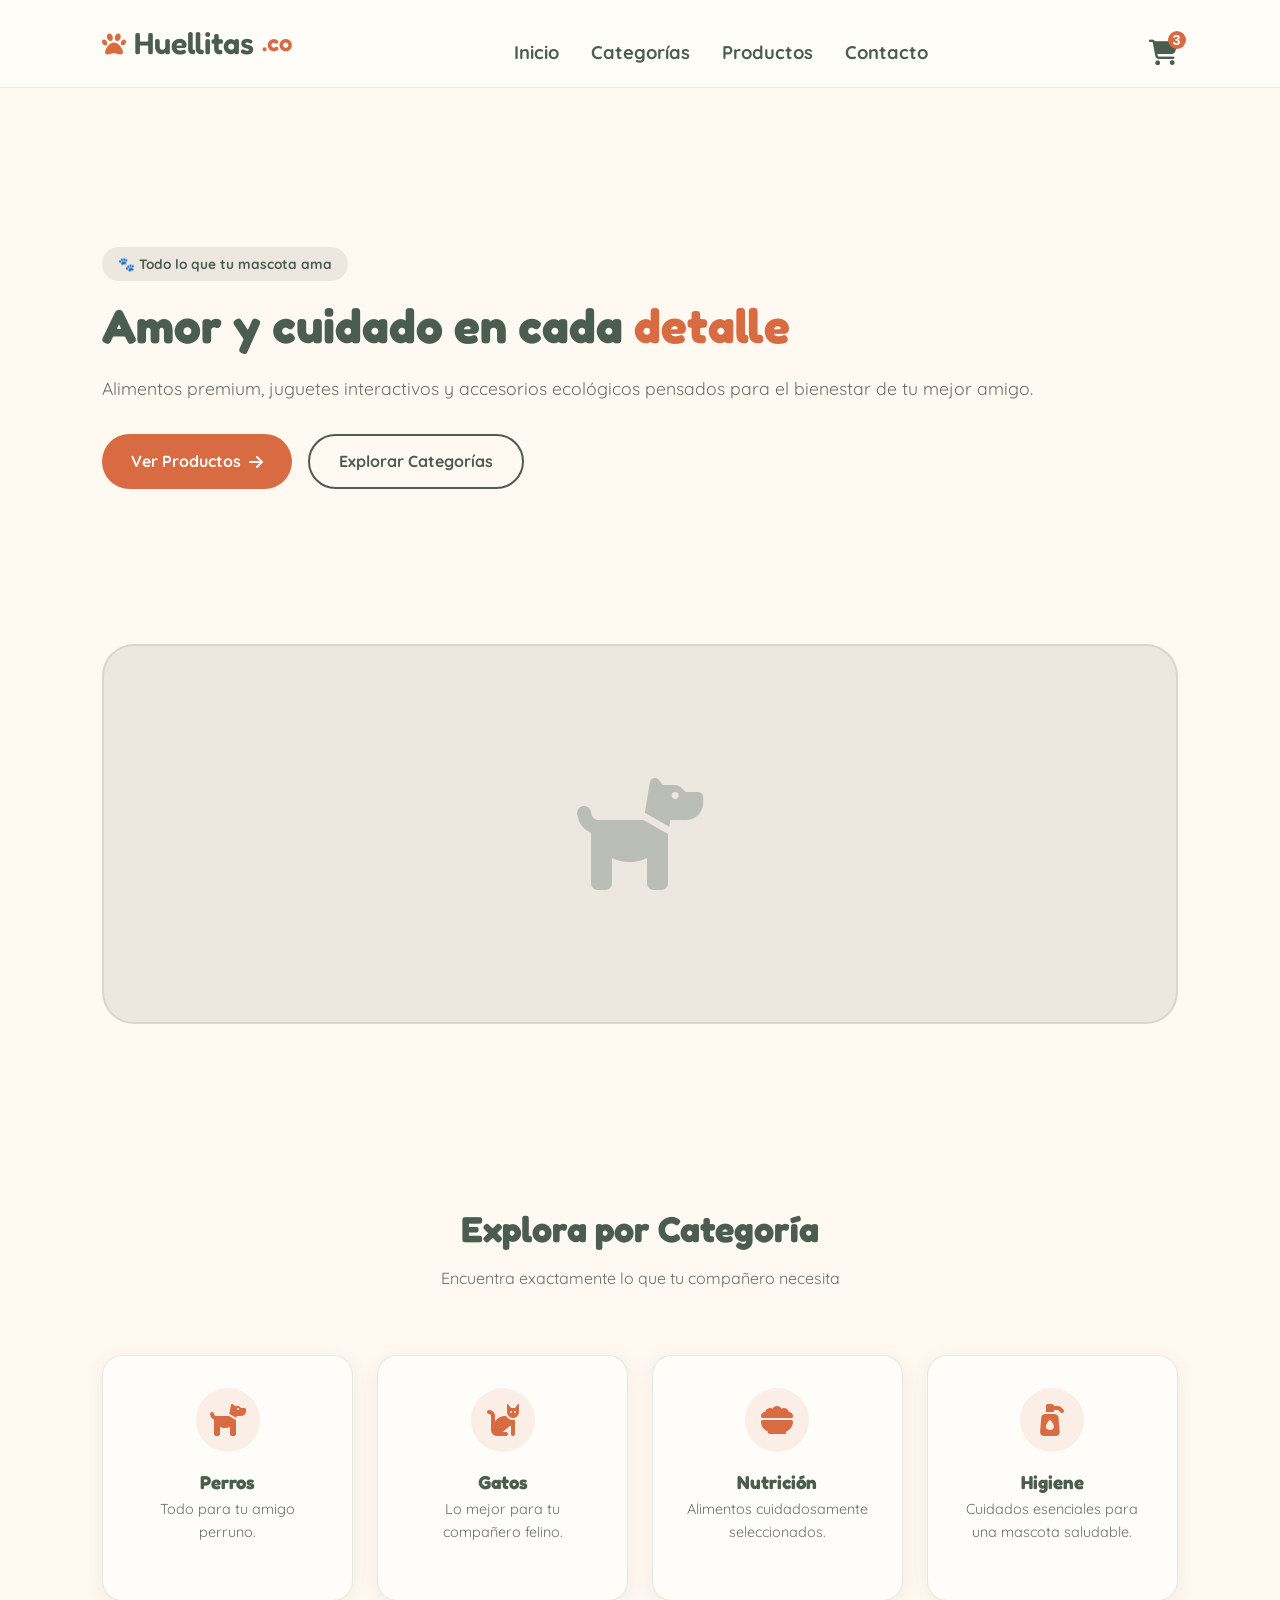
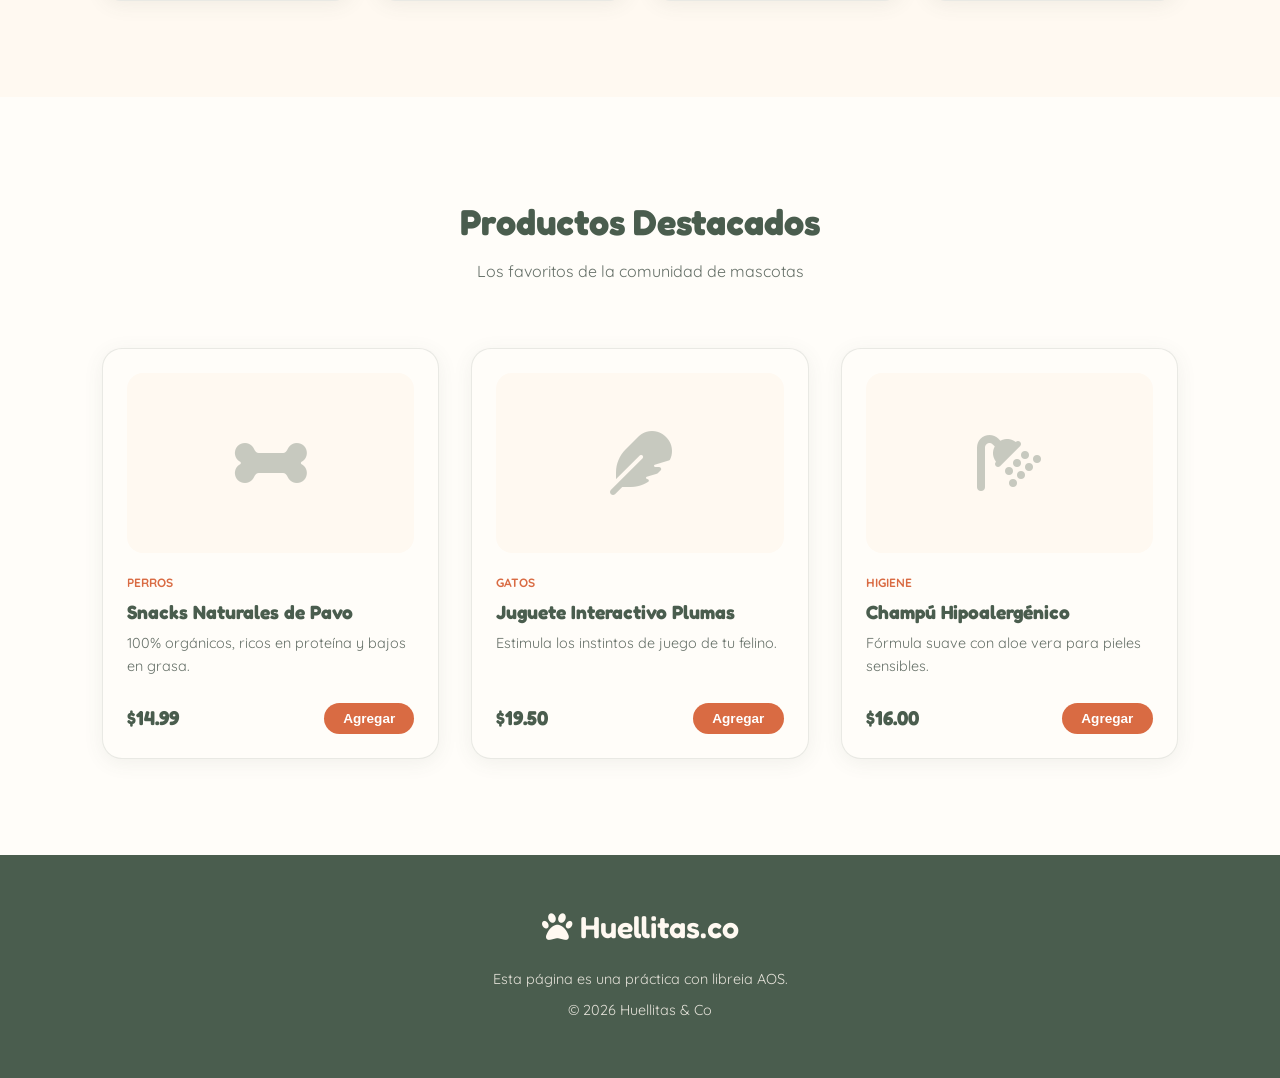
==== tienda-mascotas/index.html @ 658740fb "Aplicación de Librería AOS Práctica web desarrollada con HTML, CSS y JavaScript para aprender e impl" ====
<!DOCTYPE html>
<html lang="es">

<head>
    <meta charset="UTF-8" />
    <meta name="viewport" content="width=device-width, initial-scale=1.0" />
    <title>Huellitas & Co. | Tienda de Mascotas</title>

    <!-- Google Fonts & FontAwesome -->
    <link rel="preconnect" href="https://fonts.googleapis.com">
    <link rel="preconnect" href="https://fonts.gstatic.com" crossorigin>
    <link
        href="https://fonts.googleapis.com/css2?family=Fredoka:wght@400;600;700&family=Quicksand:wght@400;500;600;700&display=swap"
        rel="stylesheet">
    <link rel="stylesheet" href="https://cdnjs.cloudflare.com/ajax/libs/font-awesome/6.4.0/css/all.min.css">

    <!-- AOS CSS -->
    <link rel="stylesheet" href="https://unpkg.com/aos@next/dist/aos.css" />

    <!-- Estilos CSS Puros -->
    <link rel="stylesheet" href="./style.css" />
</head>

<body>

    <!-- Navbar -->
    <nav class="navbar">
        <a href="#" class="logo">
            <i class="fa-solid fa-paw logo-accent"></i>
            Huellitas<span class="logo-accent">.co</span>
        </a>

        <ul class="nav-links">
            <li><a href="#inicio">Inicio</a></li>
            <li><a href="#categorias">Categorías</a></li>
            <li><a href="#productos">Productos</a></li>
            <li><a href="#contacto">Contacto</a></li>
        </ul>

        <button class="cart-btn" aria-label="Carrito de compras">
            <i class="fa-solid fa-cart-shopping"></i>
            <span class="cart-badge">3</span>
        </button>
    </nav>

    <!-- Hero Section -->
    <header id="inicio" class="hero">
        <div class="hero-text" data-aos="fade-down" data-aos-duration="1000">
            <span class="hero-badge">🐾 Todo lo que tu mascota ama</span>
            <h1>Amor y cuidado en cada <span class="text-highlight">detalle</span></h1>
            <p>Alimentos premium, juguetes interactivos y accesorios ecológicos pensados para el bienestar de tu mejor
                amigo.</p>
            <div class="hero-buttons">
                <a href="#productos" class="btn btn-primary">Ver Productos <i class="fa-solid fa-arrow-right"></i></a>
                <a href="#categorias" class="btn btn-secondary">Explorar Categorías</a>
            </div>
        </div>

        <div class="hero-media" data-aos="fade-up" data-aos-duration="1000" data-aos-delay="200">
            <i class="fa-solid fa-dog hero-icon"></i>
        </div>
    </header>

    <!-- Categorías -->
    <section id="categorias" class="section">
        <header class="section-header" data-aos="fade-up">
            <h2>Explora por Categoría</h2>
            <p>Encuentra exactamente lo que tu compañero necesita</p>
        </header>

        <div class="categories-grid">
            <article class="card category-card" data-aos="fade-up" data-aos-delay="100">
                <i class="fa-solid fa-dog category-icon"></i>
                <h3>Perros</h3>
                <p class="product-description">Todo para tu amigo perruno.</p>
            </article>

            <article class="card category-card" data-aos="fade-up" data-aos-delay="200">
                <i class="fa-solid fa-cat category-icon"></i>
                <h3>Gatos</h3>
                <p class="product-description">Lo mejor para tu compañero felino.</p>
            </article>

            <article class="card category-card" data-aos="fade-up" data-aos-delay="300">
                <i class="fa-solid fa-bowl-food category-icon"></i>
                <h3>Nutrición</h3>
                <p class="product-description">Alimentos cuidadosamente seleccionados. </p>
            </article>

            <article class="card category-card" data-aos="fade-up" data-aos-delay="400">
                <i class="fa-solid fa-pump-soap category-icon"></i>
                <h3>Higiene</h3>
                <p class="product-description">Cuidados esenciales para una mascota saludable. </p>
            </article>
        </div>
    </section>

    <!-- Productos Destacados -->
    <section id="productos" class="section section-alt">
        <header class="section-header" data-aos="fade-up">
            <h2>Productos Destacados</h2>
            <p>Los favoritos de la comunidad de mascotas</p>
        </header>

        <div class="products-grid">
            <article class="card product-card" data-aos="zoom-in" data-aos-delay="100">
                <div class="product-image"><i class="fa-solid fa-bone product-icon"></i></div>
                <span class="product-tag">Perros</span>
                <h3>Snacks Naturales de Pavo</h3>
                <p class="product-description">100% orgánicos, ricos en proteína y bajos en grasa.</p>
                <footer class="product-footer">
                    <span class="product-price">$14.99</span>
                    <button class="btn btn-primary btn-sm">Agregar</button>
                </footer>
            </article>

            <article class="card product-card" data-aos="zoom-in" data-aos-delay="200">
                <div class="product-image"><i class="fa-solid fa-feather product-icon"></i></div>
                <span class="product-tag">Gatos</span>
                <h3>Juguete Interactivo Plumas</h3>
                <p class="product-description">Estimula los instintos de juego de tu felino.</p>
                <footer class="product-footer">
                    <span class="product-price">$19.50</span>
                    <button class="btn btn-primary btn-sm">Agregar</button>
                </footer>
            </article>

            <article class="card product-card" data-aos="zoom-in" data-aos-delay="300">
                <div class="product-image"><i class="fa-solid fa-shower product-icon"></i></div>
                <span class="product-tag">Higiene</span>
                <h3>Champú Hipoalergénico</h3>
                <p class="product-description">Fórmula suave con aloe vera para pieles sensibles.</p>
                <footer class="product-footer">
                    <span class="product-price">$16.00</span>
                    <button class="btn btn-primary btn-sm">Agregar</button>
                </footer>
            </article>
        </div>
    </section>

    <!-- Footer -->
    <footer id="contacto" class="footer" data-aos="fade-up">
        <a href="#" class="logo footer-logo">
            <i class="fa-solid fa-paw logo-icon"></i>
            Huellitas.co
        </a>
        <p>Esta página es una práctica con libreia AOS.</p>
        <p class="footer-copy">© 2026 Huellitas & Co</p>
    </footer>

    <!-- AOS JS -->
    <script src="https://unpkg.com/aos@next/dist/aos.js"></script>
    <script src="script.js"></script>
</body>

</html>
---- tienda-mascotas/style.css ----
/* -----------------------------
    Variables de Paleta en :root
----------------------------- */

:root {

    --bg-primary: #fff9f1;
    --bg-card: #FFFDF9;
    --text-main: #2C352E;
    --text-muted: #667068;

    --accent-olive: #4A5D4E;
    --accent-olive-bg: #4A5D4E1A;

    --accent-terracotta: #D96B43;
    --accent-terracotta-hover: #BF5630;

    --accent-terracotta-bg: #D96B431A;

    --border-color: #4A5D4E1F;

    --shadow-sm: 0 4px 20px #4A5D4E14;

    --shadow-hover: 0 12px 30px #4A5D4E26;
}

* {
    margin: 0;
    padding: 0;
    box-sizing: border-box
}

html {
    scroll-behavior: smooth;
}

body {
    background: var(--bg-primary);
    color: var(--text-main);
    font-family: 'quicksand', sans-serif;
    line-height: 1.6;
    overflow-x: hidden;
}

h1, h2, h3 {
    font-family: 'Fredoka', cursive, sans-serif;
    color: var(--accent-olive);
}

a {
    text-decoration: none;
    color: inherit;
}

ul {
    list-style: none;
}

/* Navbar*/
.navbar {
    position:fixed;
    top: 0;
    left: 0;
    width: 100%;
    z-index: 1000;
    display: flex;
    justify-content: space-between;
    align-items: flex-end !important;
    padding: 1.2rem 8%;
    background-color: rgba(255, 253, 249, 0.9);
    backdrop-filter: blur(10px);
    border-bottom: 1px solid var(--border-color);
}

.logo {
    display: flex;
    align-items: center;
    gap: 0.5rem;
    font-family: 'Fredoka', cursive;
    font-size: 1.9rem;
    font-weight: 600;
    color: var(--accent-olive);
}

.logo-accent {
    color: var(--accent-terracotta);
    font-size: 1.5rem !important;
}



.nav-links {
    color: var(--accent-olive);
    display: flex;
    gap: 2rem;
    font-weight: 700;
    font-size: 1.15rem;
}

.nav-links a:hover {
    color: var(--accent-terracotta);
}

.cart-btn {
    background: none;
    border: none;
    font-size: 1.6rem;
    cursor: pointer;
    position: relative;
    color: var(--accent-olive);
}

.cart-badge {
    position: absolute;
    top: -8px;
    right: -8px;
    background-color: var(--accent-terracotta);
    color: #FFF;
    font-size: 0.9rem;
    font-weight: 700;
    width: 18px;
    height: 18px;
    border-radius: 50%;
    display: flex;
    align-items: center;
    justify-content: center;
}

/* Hero Section */
.hero {
    min-height: 90vh;
    display: grid;
    grid-template-columns: 1fr;
    gap: 3rem;
    align-items: center;
    padding: 140px 8% 80px;
}

@media (min-width: 768px) {
    .hero {
        grid-template-rows: 1.2fr 1fr;
    }
}

.hero-badge {
    display: inline-block;
    background-color: var(--accent-olive-bg);
    color: var(--accent-olive);
    font-weight: 700;
    font-size: 0.85rem;
    padding: 0.4rem 1rem;
    border-radius: 50px;
    margin-bottom: 1rem;
}

.hero h1 {
    font-size: 3rem;
    line-height: 1.2;
    margin-bottom: 1.2rem;
}
.text-highlight {
    color: var(--accent-terracotta);
}

.hero p {
    color: var(--text-muted);
    font-size: 1.1rem;
    margin-bottom: 2rem;
}

.hero-buttons {
    display: flex;
    gap: 1rem;
    flex-wrap: wrap;
}

.hero-media {
    width: 100%;
    height: 380px;
    background-color: var(--accent-olive-bg);
    border: 2px solid var(--border-color);
    border-radius: 2rem;
    display: flex;
    align-items: center;
    justify-content: center;
}

.hero-icon {
    font-size: 7rem;
    color: var(--accent-olive);
    opacity: 0.3;
}

/* Botones */
.btn {
    display: inline-flex;
    align-items: center;
    gap: 0.5rem;
    padding: 0.8rem 1.8rem;
    border-radius: 50px;
    font-weight: 700;
    cursor: pointer;
    border: none;
    transition: all 0.3s ease;
}

.btn-primary {
    background-color: var(--accent-terracotta);
    color: #FFF;
}

.btn-primary:hover {
    background-color: var(--accent-terracotta-hover);
    transform: translateY(-6px);
}

.btn-secondary {
    border: 2px solid var(--accent-olive);
    color: var(--accent-olive);
    background: transparent;
}

.btn-secondary:hover {
    background-color: var(--accent-olive);
    color: #fff;
    transform: translateY(-6px);
}

.btn-sm {
    padding: 0.5rem 1.2rem;
    font-size: 0.85rem;
}

/* Secciones Generales */
.section {
    padding: 6rem 8%;
}

.section-alt {
    background-color: var(--bg-card);
}

.section-header {
    text-align: center;
    margin-bottom: 4rem;
}

.section-header h2 {
    font-size: 2.25rem;
    margin-bottom: 0.5rem;
}

.section-header p {
    color: var(--text-muted);
}

/* Tarjetas Comunes */
.card {
    background-color: var(--bg-card);
    border: 1px solid var(--border-color);
    border-radius: 1.25rem;
    box-shadow: var(--shadow-sm);
    transition: transform 0.3s ease, box-shadow 0.3s ease;
}

.card:hover {
    transform: translateY(-8px);
    box-shadow: var(--shadow-hover);
}

/* Grid Categorías */
.categories-grid {
    display: grid;
    grid-template-columns: repeat(auto-fit, minmax(200px, 1fr));
    gap:1.5rem;
}

.category-card {
    padding: 2rem;
    text-align: center;
    cursor: pointer;
}

.category-icon {
    font-size: 2rem;
    color: var(--accent-terracotta);
    background-color: var(--accent-terracotta-bg);
    width: 64px;
    height: 64px;
    border-radius: 50%;
    display: inline-flex;
    align-items: center;
    justify-content: center;
    margin-bottom: 1rem;

    transition: transform 0.6s ease-in-out;
    transform-style: preserve-3d;
}

.category-card:hover .category-icon {
    transform: rotateY(360deg);
}

/* Grid Productos */
.products-grid {
    display: grid;
    grid-template-columns: repeat(auto-fit, minmax(280px, 1fr));
    gap: 2rem;
}

.product-card {
    padding: 1.5rem;
    display: flex;
    flex-direction: column;
}

.product-image {
    height: 180px;
    background-color: var(--bg-primary);
    border-radius: 1rem;
    display: flex;
    align-items: center;
    justify-content: center;
    margin-bottom: 1.2rem;
}

.product-icon {
    font-size: 4rem;
    color: var(--accent-olive);
    opacity: 0.3;
}

.product-tag {
  font-size: 0.75rem;
  font-weight: 700;
  color: var(--accent-terracotta);
  text-transform: uppercase;
}

.product-card h3 {
  font-size: 1.2rem;
  margin: 0.3rem 0;
}

.product-description {
  color: var(--text-muted);
  font-size: 0.9rem;
  margin-bottom: 1.5rem;
  flex-grow: 1;
}

.product-footer {
  display: flex;
  justify-content: space-between;
  align-items: center;
  margin-top: auto;
}

.product-price {
  font-family: 'Fredoka', cursive;
  font-size: 1.25rem;
  font-weight: 700;
  color: var(--accent-olive);
}

/* Footer */
.footer {
  background-color: var(--accent-olive);
  color: var(--bg-primary);
  padding: 3rem 8%;
  text-align: center;
}

.footer-logo {
  justify-content: center;
  color: var(--bg-primary);
  margin-bottom: 1rem;
}

.footer p {
  font-size: 0.9rem;
  opacity: 0.85;
  margin-bottom: 0.5rem;
}

.footer-copy {
  font-size: 0.75rem;
  opacity: 0.6;
}

@media(max-width: 768px) {
  .nav-links { display: none; }
}
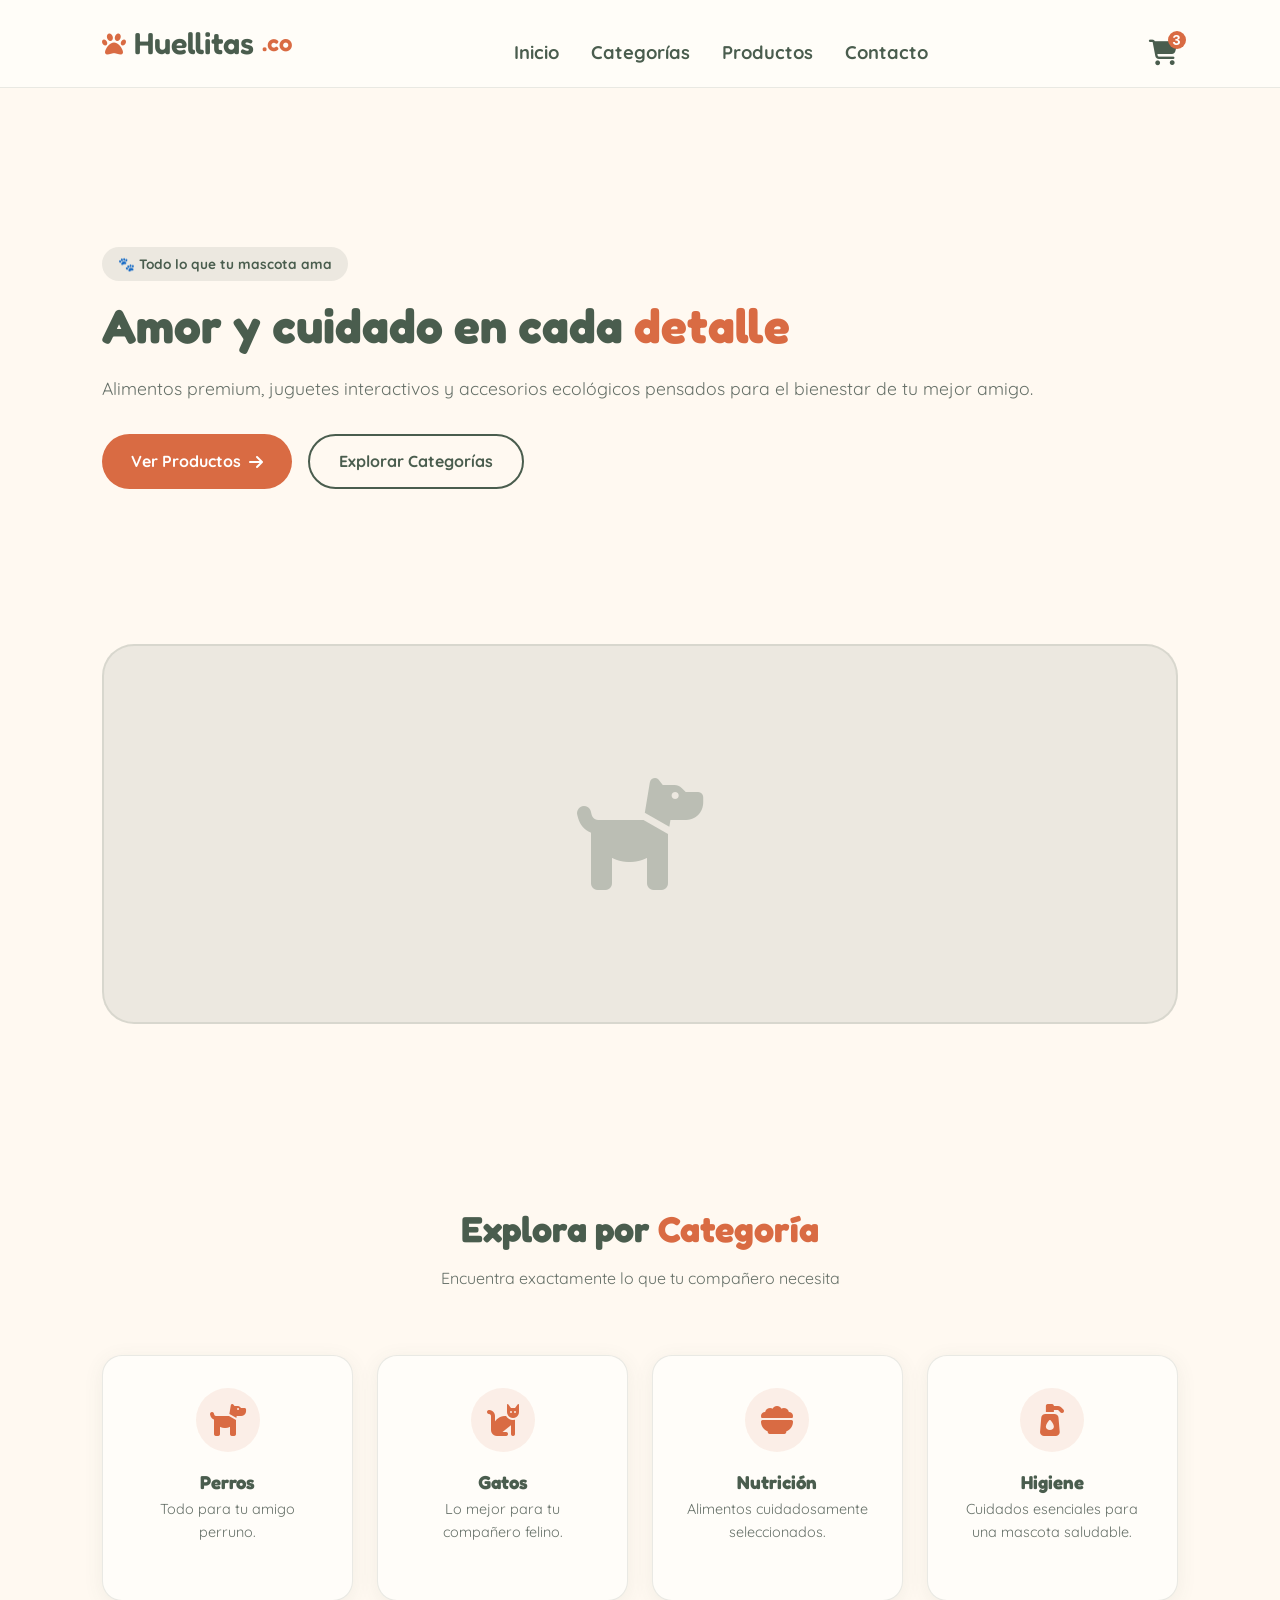
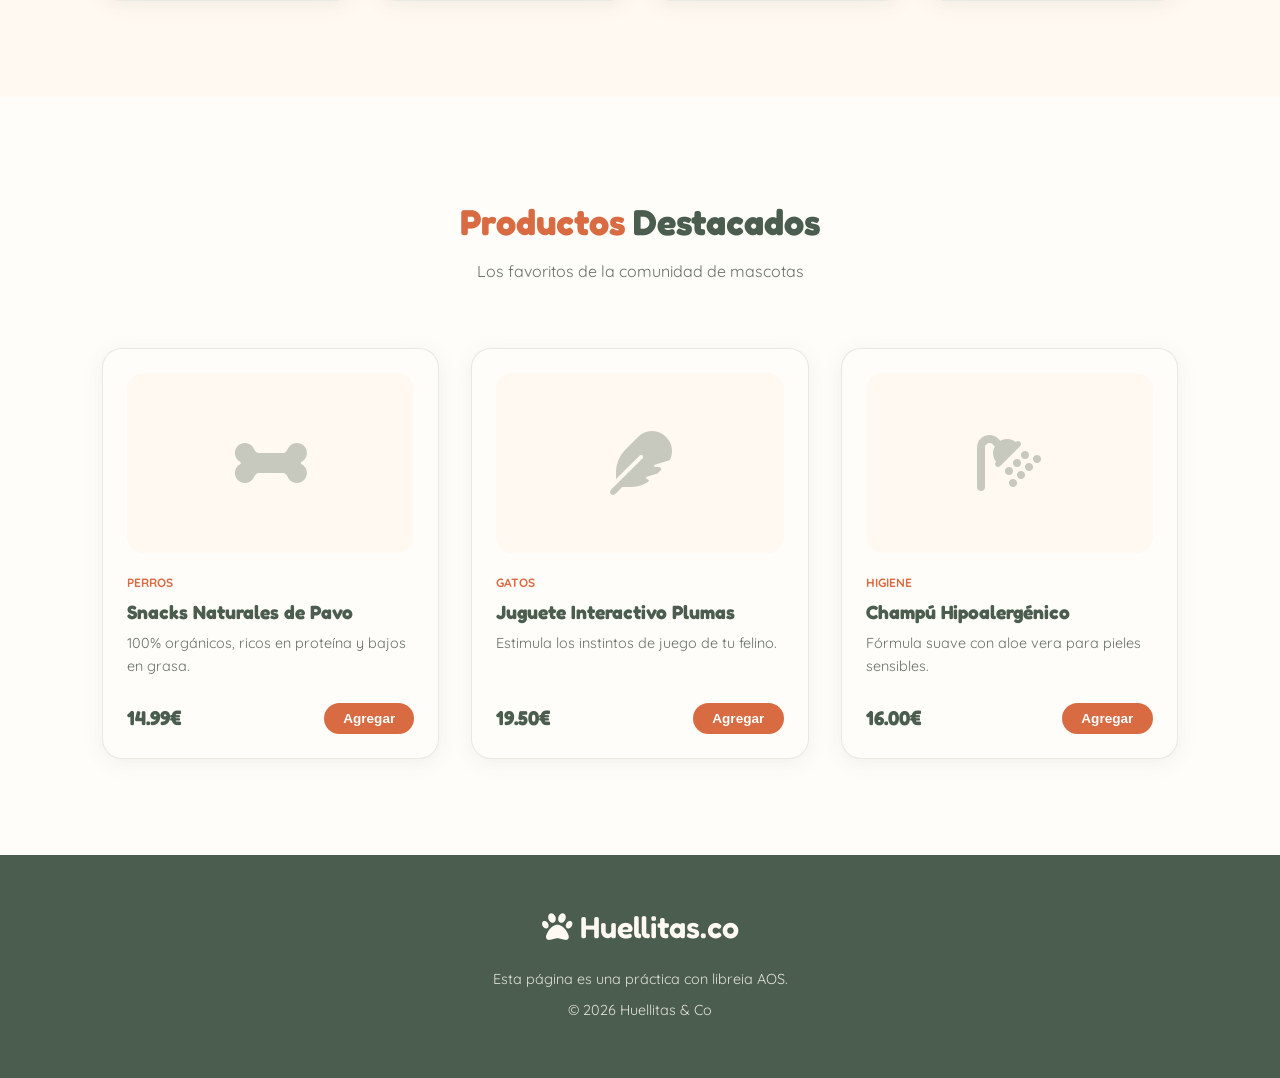
==== commit b7ed3208: "Update index.html" ====
--- a/tienda-mascotas/index.html
+++ b/tienda-mascotas/index.html
@@ -64,7 +64,7 @@
     <!-- Categorías -->
     <section id="categorias" class="section">
         <header class="section-header" data-aos="fade-up">
-            <h2>Explora por Categoría</h2>
+            <h2>Explora por <span class="text-highlight">Categoría</span></h2>
             <p>Encuentra exactamente lo que tu compañero necesita</p>
         </header>
 
@@ -98,7 +98,7 @@
     <!-- Productos Destacados -->
     <section id="productos" class="section section-alt">
         <header class="section-header" data-aos="fade-up">
-            <h2>Productos Destacados</h2>
+            <h2> <span class="text-highlight">Productos</span> Destacados</h2>
             <p>Los favoritos de la comunidad de mascotas</p>
         </header>
 
@@ -109,7 +109,7 @@
                 <h3>Snacks Naturales de Pavo</h3>
                 <p class="product-description">100% orgánicos, ricos en proteína y bajos en grasa.</p>
                 <footer class="product-footer">
-                    <span class="product-price">$14.99</span>
+                    <span class="product-price">14.99€</span>
                     <button class="btn btn-primary btn-sm">Agregar</button>
                 </footer>
             </article>
@@ -120,7 +120,7 @@
                 <h3>Juguete Interactivo Plumas</h3>
                 <p class="product-description">Estimula los instintos de juego de tu felino.</p>
                 <footer class="product-footer">
-                    <span class="product-price">$19.50</span>
+                    <span class="product-price">19.50€</span>
                     <button class="btn btn-primary btn-sm">Agregar</button>
                 </footer>
             </article>
@@ -131,7 +131,7 @@
                 <h3>Champú Hipoalergénico</h3>
                 <p class="product-description">Fórmula suave con aloe vera para pieles sensibles.</p>
                 <footer class="product-footer">
-                    <span class="product-price">$16.00</span>
+                    <span class="product-price">16.00€</span>
                     <button class="btn btn-primary btn-sm">Agregar</button>
                 </footer>
             </article>
